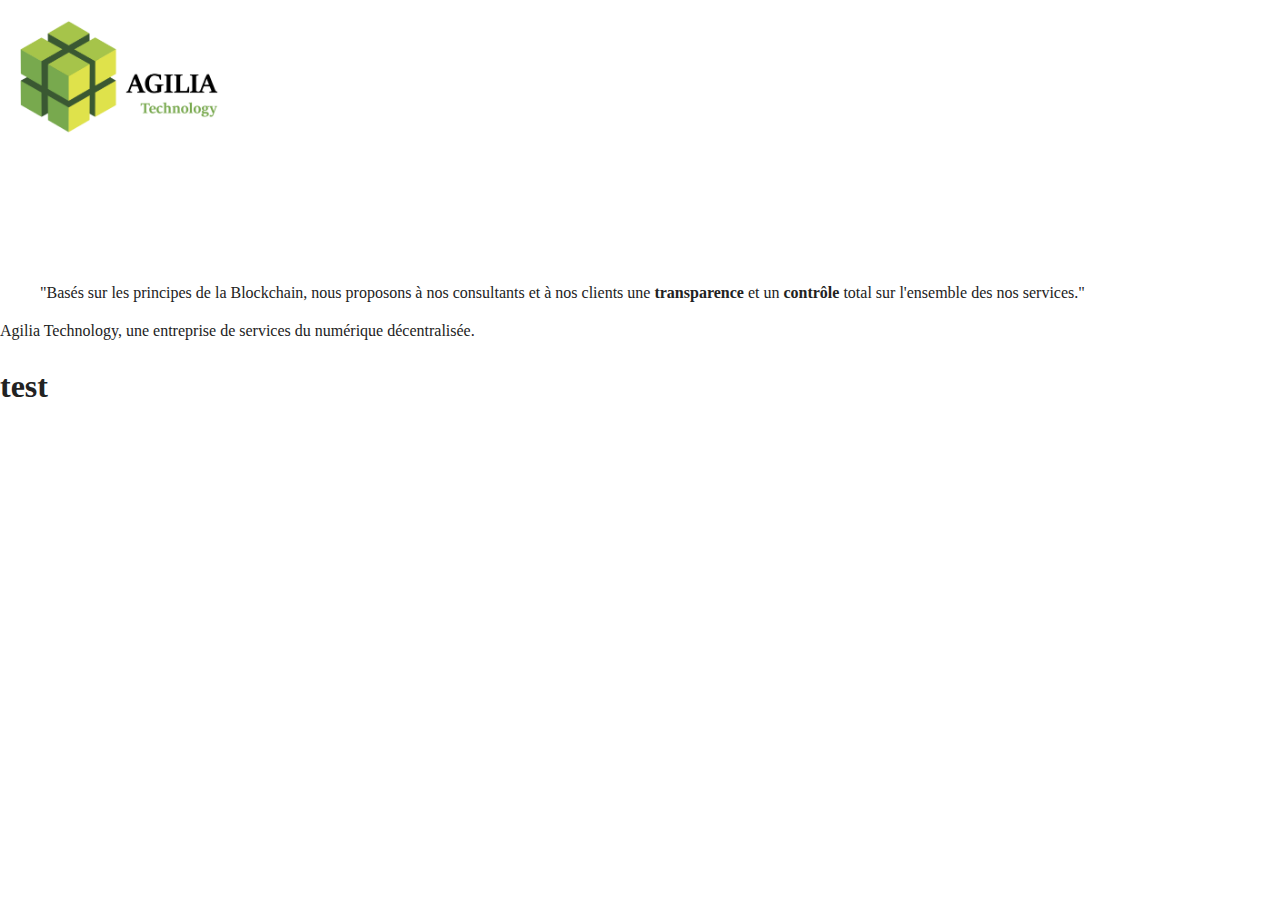
==== index.html @ 8e0acc70 "initialisation" ====
<!doctype html>
<html class="no-js" lang="fr">

<head>
  <meta charset="utf-8">
  <title>Agila technology, une entreprise de service du numérique décentralisée</title>
  <meta name="description" content="">
  <meta name="viewport" content="width=device-width, initial-scale=1">

  <link rel="manifest" href="site.webmanifest">
  <link rel="apple-touch-icon" href="icon.png">
  <!-- Place favicon.ico in the root directory -->

  <link rel="stylesheet" href="css/normalize.css">
  <link rel="stylesheet" href="css/main.css">

  <meta name="theme-color" content="#fafafa">
</head>

<body>
  <!--[if IE]>
    <p class="browserupgrade">You are using an <strong>outdated</strong> browser. Please <a href="https://browsehappy.com/">upgrade your browser</a> to improve your experience and security.</p>
  <![endif]-->

  <!-- Add your site or application content here -->

  <header>
    <!-- Logo--> <!--tagline-->
    <img src="img/Logo AGILIA Technology.jpg" alt="logo Agilia technology" width="250px">
    <p><blockquote>"Basés sur les principes de la Blockchain, nous proposons à nos consultants et à nos clients une <strong>transparence</strong> et un <strong>contrôle</strong> total sur l'ensemble des nos services."</blockquote>Agilia Technology, une entreprise de services du numérique décentralisée.</p>
  </header>
  <main>
    <div id="esn_centralized">
      <section>
        <h1>test</h1>
        <!-- Image-->
        <br>
        <p></p>
      </section>
    </div>
    <div id="esn_decentralized">
      <section>
        <h1></h1>
        <!-- Image-->
        <br>
        <p></p>
        <br>
        <!-- Button-->
      </section>
    </div>
  </main>

  <script src="js/vendor/modernizr-3.7.1.min.js"></script>
  <script src="https://code.jquery.com/jquery-3.4.1.min.js" integrity="sha256-CSXorXvZcTkaix6Yvo6HppcZGetbYMGWSFlBw8HfCJo=" crossorigin="anonymous"></script>
  <script>window.jQuery || document.write('<script src="js/vendor/jquery-3.4.1.min.js"><\/script>')</script>
  <script src="js/plugins.js"></script>
  <script src="js/main.js"></script>

  <!-- Google Analytics: change UA-XXXXX-Y to be your site's ID. -->
  <script>
    window.ga = function () { ga.q.push(arguments) }; ga.q = []; ga.l = +new Date;
    ga('create', 'UA-XXXXX-Y', 'auto'); ga('set','transport','beacon'); ga('send', 'pageview')
  </script>
  <script src="https://www.google-analytics.com/analytics.js" async></script>
</body>

</html>
---- css/main.css ----
/*! HTML5 Boilerplate v7.2.0 | MIT License | https://html5boilerplate.com/ */

/* main.css 2.0.0 | MIT License | https://github.com/h5bp/main.css#readme */
/*
 * What follows is the result of much research on cross-browser styling.
 * Credit left inline and big thanks to Nicolas Gallagher, Jonathan Neal,
 * Kroc Camen, and the H5BP dev community and team.
 */

/* ==========================================================================
   Base styles: opinionated defaults
   ========================================================================== */

html {
  color: #222;
  font-size: 1em;
  line-height: 1.4;
}

/*
 * Remove text-shadow in selection highlight:
 * https://twitter.com/miketaylr/status/12228805301
 *
 * Vendor-prefixed and regular ::selection selectors cannot be combined:
 * https://stackoverflow.com/a/16982510/7133471
 *
 * Customize the background color to match your design.
 */

::-moz-selection {
  background: #b3d4fc;
  text-shadow: none;
}

::selection {
  background: #b3d4fc;
  text-shadow: none;
}

/*
 * A better looking default horizontal rule
 */

hr {
  display: block;
  height: 1px;
  border: 0;
  border-top: 1px solid #ccc;
  margin: 1em 0;
  padding: 0;
}

/*
 * Remove the gap between audio, canvas, iframes,
 * images, videos and the bottom of their containers:
 * https://github.com/h5bp/html5-boilerplate/issues/440
 */

audio,
canvas,
iframe,
img,
svg,
video {
  vertical-align: middle;
}

/*
 * Remove default fieldset styles.
 */

fieldset {
  border: 0;
  margin: 0;
  padding: 0;
}

/*
 * Allow only vertical resizing of textareas.
 */

textarea {
  resize: vertical;
}

/* ==========================================================================
   Browser Upgrade Prompt
   ========================================================================== */

.browserupgrade {
  margin: 0.2em 0;
  background: #ccc;
  color: #000;
  padding: 0.2em 0;
}

/* ==========================================================================
   Author's custom styles
   ========================================================================== */

/* ==========================================================================
   Helper classes
   ========================================================================== */

/*
 * Hide visually and from screen readers
 */

.hidden {
  display: none !important;
}

/*
* Hide only visually, but have it available for screen readers:
* https://snook.ca/archives/html_and_css/hiding-content-for-accessibility
*
* 1. For long content, line feeds are not interpreted as spaces and small width
*    causes content to wrap 1 word per line:
*    https://medium.com/@jessebeach/beware-smushed-off-screen-accessible-text-5952a4c2cbfe
*/

.sr-only {
  border: 0;
  clip: rect(0, 0, 0, 0);
  height: 1px;
  margin: -1px;
  overflow: hidden;
  padding: 0;
  position: absolute;
  white-space: nowrap;
  width: 1px;
  /* 1 */
}

/*
* Extends the .sr-only class to allow the element
* to be focusable when navigated to via the keyboard:
* https://www.drupal.org/node/897638
*/

.sr-only.focusable:active,
.sr-only.focusable:focus {
  clip: auto;
  height: auto;
  margin: 0;
  overflow: visible;
  position: static;
  white-space: inherit;
  width: auto;
}

/*
* Hide visually and from screen readers, but maintain layout
*/

.invisible {
  visibility: hidden;
}

/*
* Clearfix: contain floats
*
* For modern browsers
* 1. The space content is one way to avoid an Opera bug when the
*    `contenteditable` attribute is included anywhere else in the document.
*    Otherwise it causes space to appear at the top and bottom of elements
*    that receive the `clearfix` class.
* 2. The use of `table` rather than `block` is only necessary if using
*    `:before` to contain the top-margins of child elements.
*/

.clearfix:before,
.clearfix:after {
  content: " ";
  /* 1 */
  display: table;
  /* 2 */
}

.clearfix:after {
  clear: both;
}

/* ==========================================================================
   EXAMPLE Media Queries for Responsive Design.
   These examples override the primary ('mobile first') styles.
   Modify as content requires.
   ========================================================================== */

@media only screen and (min-width: 35em) {
  /* Style adjustments for viewports that meet the condition */
}

@media print,
  (-webkit-min-device-pixel-ratio: 1.25),
  (min-resolution: 1.25dppx),
  (min-resolution: 120dpi) {
  /* Style adjustments for high resolution devices */
}

/* ==========================================================================
   Print styles.
   Inlined to avoid the additional HTTP request:
   https://www.phpied.com/delay-loading-your-print-css/
   ========================================================================== */

@media print {
  *,
  *:before,
  *:after {
    background: transparent !important;
    color: #000 !important;
    /* Black prints faster */
    -webkit-box-shadow: none !important;
    box-shadow: none !important;
    text-shadow: none !important;
  }
  a,
  a:visited {
    text-decoration: underline;
  }
  a[href]:after {
    content: " (" attr(href) ")";
  }
  abbr[title]:after {
    content: " (" attr(title) ")";
  }
  /*
     * Don't show links that are fragment identifiers,
     * or use the `javascript:` pseudo protocol
     */
  a[href^="#"]:after,
  a[href^="javascript:"]:after {
    content: "";
  }
  pre {
    white-space: pre-wrap !important;
  }
  pre,
  blockquote {
    border: 1px solid #999;
    page-break-inside: avoid;
  }
  /*
     * Printing Tables:
     * https://web.archive.org/web/20180815150934/http://css-discuss.incutio.com/wiki/Printing_Tables
     */
  thead {
    display: table-header-group;
  }
  tr,
  img {
    page-break-inside: avoid;
  }
  p,
  h2,
  h3 {
    orphans: 3;
    widows: 3;
  }
  h2,
  h3 {
    page-break-after: avoid;
  }
}
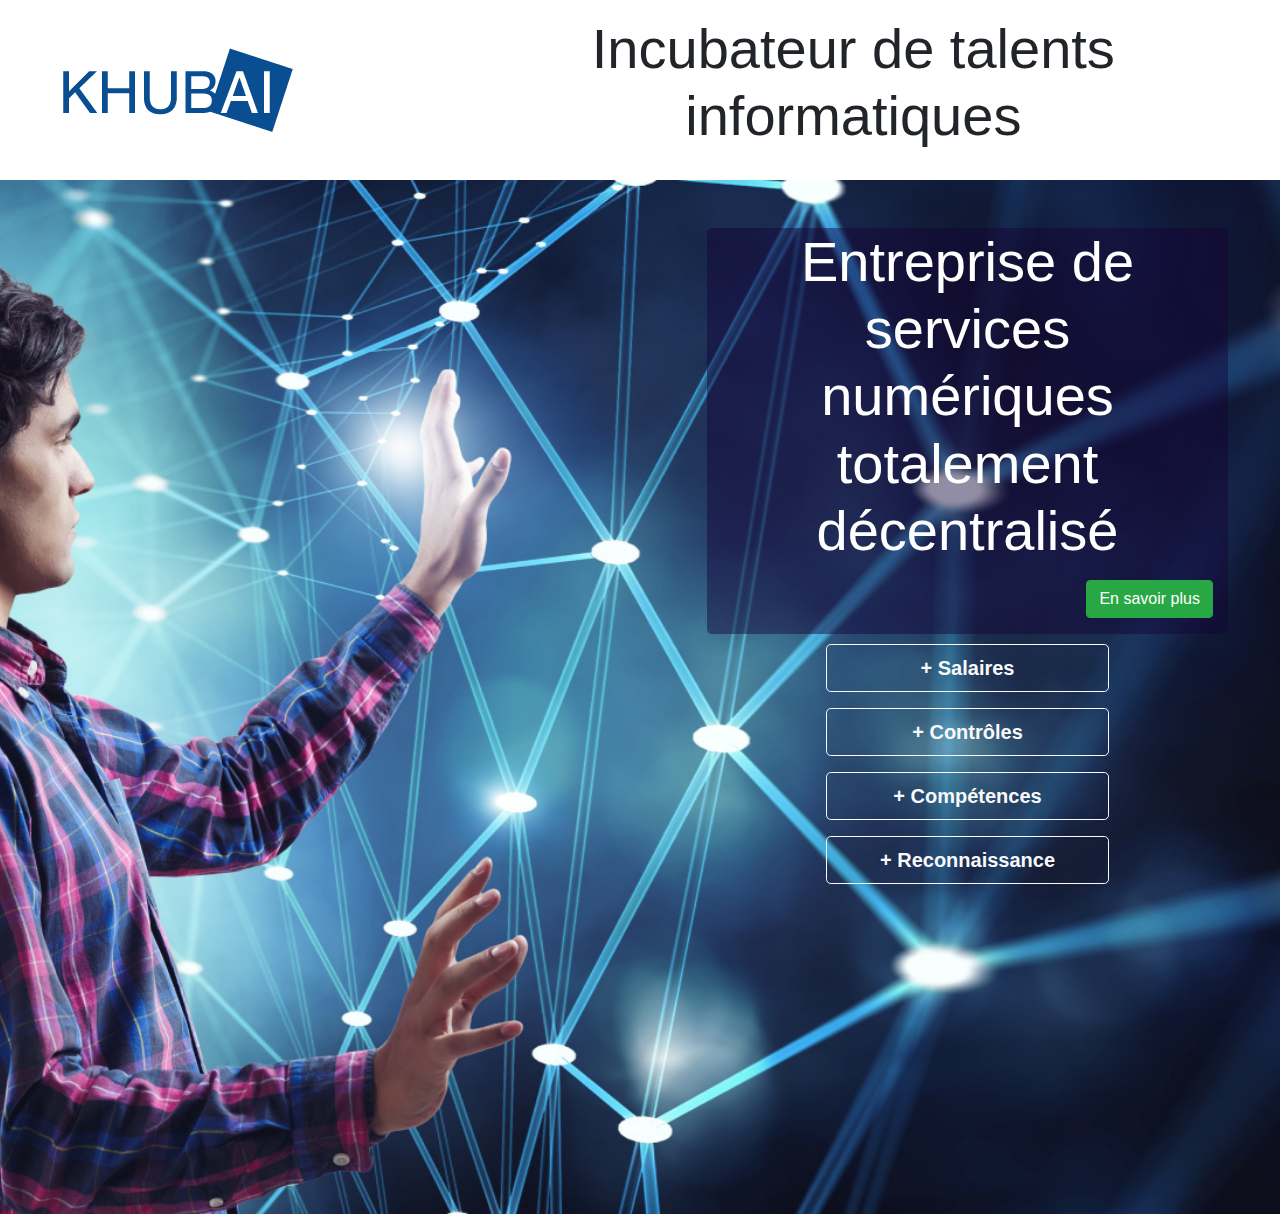
==== commit 3b929cfb: "Brand new landing page" ====
--- a/index.html
+++ b/index.html
@@ -1,67 +1,58 @@
-<!doctype html>
-<html class="no-js" lang="fr">
 
+<!DOCTYPE html>
+<html>
 <head>
-  <meta charset="utf-8">
-  <title>Agila technology, une entreprise de service du numérique décentralisée</title>
-  <meta name="description" content="">
-  <meta name="viewport" content="width=device-width, initial-scale=1">
-
-  <link rel="manifest" href="site.webmanifest">
-  <link rel="apple-touch-icon" href="icon.png">
-  <!-- Place favicon.ico in the root directory -->
-
-  <link rel="stylesheet" href="css/normalize.css">
-  <link rel="stylesheet" href="css/main.css">
-
-  <meta name="theme-color" content="#fafafa">
+  <meta charset="UTF-8">
+  <title>Khubai, entreprise numérique 100% décentralisé</title>
+  <link rel="stylesheet" href="css/bootstrap.css">
+  <link rel="stylesheet" href="css/main.css" type="text/css" media="screen"/>	
 </head>
-
 <body>
-  <!--[if IE]>
-    <p class="browserupgrade">You are using an <strong>outdated</strong> browser. Please <a href="https://browsehappy.com/">upgrade your browser</a> to improve your experience and security.</p>
-  <![endif]-->
-
-  <!-- Add your site or application content here -->
-
-  <header>
-    <!-- Logo--> <!--tagline-->
-    <img src="img/Logo AGILIA Technology.jpg" alt="logo Agilia technology" width="250px">
-    <p><blockquote>"Basés sur les principes de la Blockchain, nous proposons à nos consultants et à nos clients une <strong>transparence</strong> et un <strong>contrôle</strong> total sur l'ensemble des nos services."</blockquote>Agilia Technology, une entreprise de services du numérique décentralisée.</p>
-  </header>
-  <main>
-    <div id="esn_centralized">
-      <section>
-        <h1>test</h1>
-        <!-- Image-->
-        <br>
-        <p></p>
-      </section>
-    </div>
-    <div id="esn_decentralized">
-      <section>
-        <h1></h1>
-        <!-- Image-->
-        <br>
-        <p></p>
-        <br>
-        <!-- Button-->
-      </section>
-    </div>
-  </main>
-
-  <script src="js/vendor/modernizr-3.7.1.min.js"></script>
-  <script src="https://code.jquery.com/jquery-3.4.1.min.js" integrity="sha256-CSXorXvZcTkaix6Yvo6HppcZGetbYMGWSFlBw8HfCJo=" crossorigin="anonymous"></script>
-  <script>window.jQuery || document.write('<script src="js/vendor/jquery-3.4.1.min.js"><\/script>')</script>
-  <script src="js/plugins.js"></script>
-  <script src="js/main.js"></script>
-
-  <!-- Google Analytics: change UA-XXXXX-Y to be your site's ID. -->
-  <script>
-    window.ga = function () { ga.q.push(arguments) }; ga.q = []; ga.l = +new Date;
-    ga('create', 'UA-XXXXX-Y', 'auto'); ga('set','transport','beacon'); ga('send', 'pageview')
-  </script>
-  <script src="https://www.google-analytics.com/analytics.js" async></script>
+<header class="container-fluid">
+  <div class="row justify-content-center">
+    <div class="col-4 d-flex">
+  <img class="ml-5 mt-5 mb-5" src="/img/KHUBAI_Logo.png">
+    </div> <!-- div col logo--> 
+    <div class="col-8 d-flex align-content-center align-items-center">     
+      <p class="text-center display-4">Incubateur de talents informatiques</p>
+    </div> <!-- div col titre--> 
+  </div> <!-- div row of container-header--> 
+</header>
+<main>
+  <section class="content justify-content-center">
+  <div class="container-main">
+      <div class="row h-100 justify-content-center">
+        <div class="col-6 d-flex" id="landing"> <!-- div col main - left--> 
+        </div> <!-- div col main - left--> 
+        <div class="col d-flex" id="landing"> <!-- div col main - right--> 
+            <div class="container display-4 justify-content-center text-white ">
+              <div class="row h-50">
+                <div class="col-1"></div>
+                <div class="col-10 mt-5 rounded-lg" id="landing-text">
+                   <p class="text-center">Entreprise de services numériques totalement décentralisé </p>
+                   <button class="btn btn-success float-right mb-3">En savoir plus</button>
+                </div>
+                <div class="col-1"></div>
+              </div>
+              <div class="row h-50 align-items-center">
+                <div class="col-3"></div>
+                <div class="col-6 mt-5"> 
+                  <button class="btn btn-block btn-outline-light btn-lg mb-3"><B>+ Salaires</B></button>
+                  <button class="btn btn-block btn-outline-light btn-lg mb-3"><B>+ Contrôles</B></button>
+                  <button class="btn btn-block btn-outline-light btn-lg mb-3"><B>+ Compétences</B></button>
+                  <button class="btn btn-block btn-outline-light btn-lg mb-3"><B>+ Reconnaissance</B></button>
+                </div>
+                <div class="col-3"></div>
+              </div>
+            </div>
+        </div> <!-- div col main - right--> 
+      </div> <!-- div row of container-header--> 
+  </div> <!-- div container-main--> 
+  </section>
+</main>
+<footer>
+</footer>
 </body>
-
-</html>
+<script src="https://ajax.googleapis.com/ajax/libs/jquery/3.1.1/jquery.min.js"></script> 
+<script src="https://maxcdn.bootstrapcdn.com/bootstrap/3.3.7/js/bootstrap.min.js"></script>
+</html>--- a/css/main.css
+++ b/css/main.css
@@ -12,9 +12,8 @@
    ========================================================================== */
 
 html {
-  color: #222;
-  font-size: 1em;
-  line-height: 1.4;
+
+
 }
 
 /*
@@ -98,6 +97,34 @@
    Author's custom styles
    ========================================================================== */
 
+   main {
+    margin:0;
+    padding:0;  
+    background-image: url(/img/ESN-bg.jpg); 
+    -webkit-background-size: cover; /* pour anciens Chrome et Safari */
+    background-size: cover; /* version standardisée */
+    background-repeat: no-repeat;
+    background-position: top;
+    width : auto;
+    height: 1034px;
+    
+   }
+
+   header {
+     width:100%;
+   }
+
+   .container-main{
+    height:400px;
+  }
+
+  #landing{
+    width:50%;
+  }
+
+  #landing-text{
+    background-color: rgba(20, 2, 53, 0.45)
+  }
 /* ==========================================================================
    Helper classes
    ========================================================================== */
